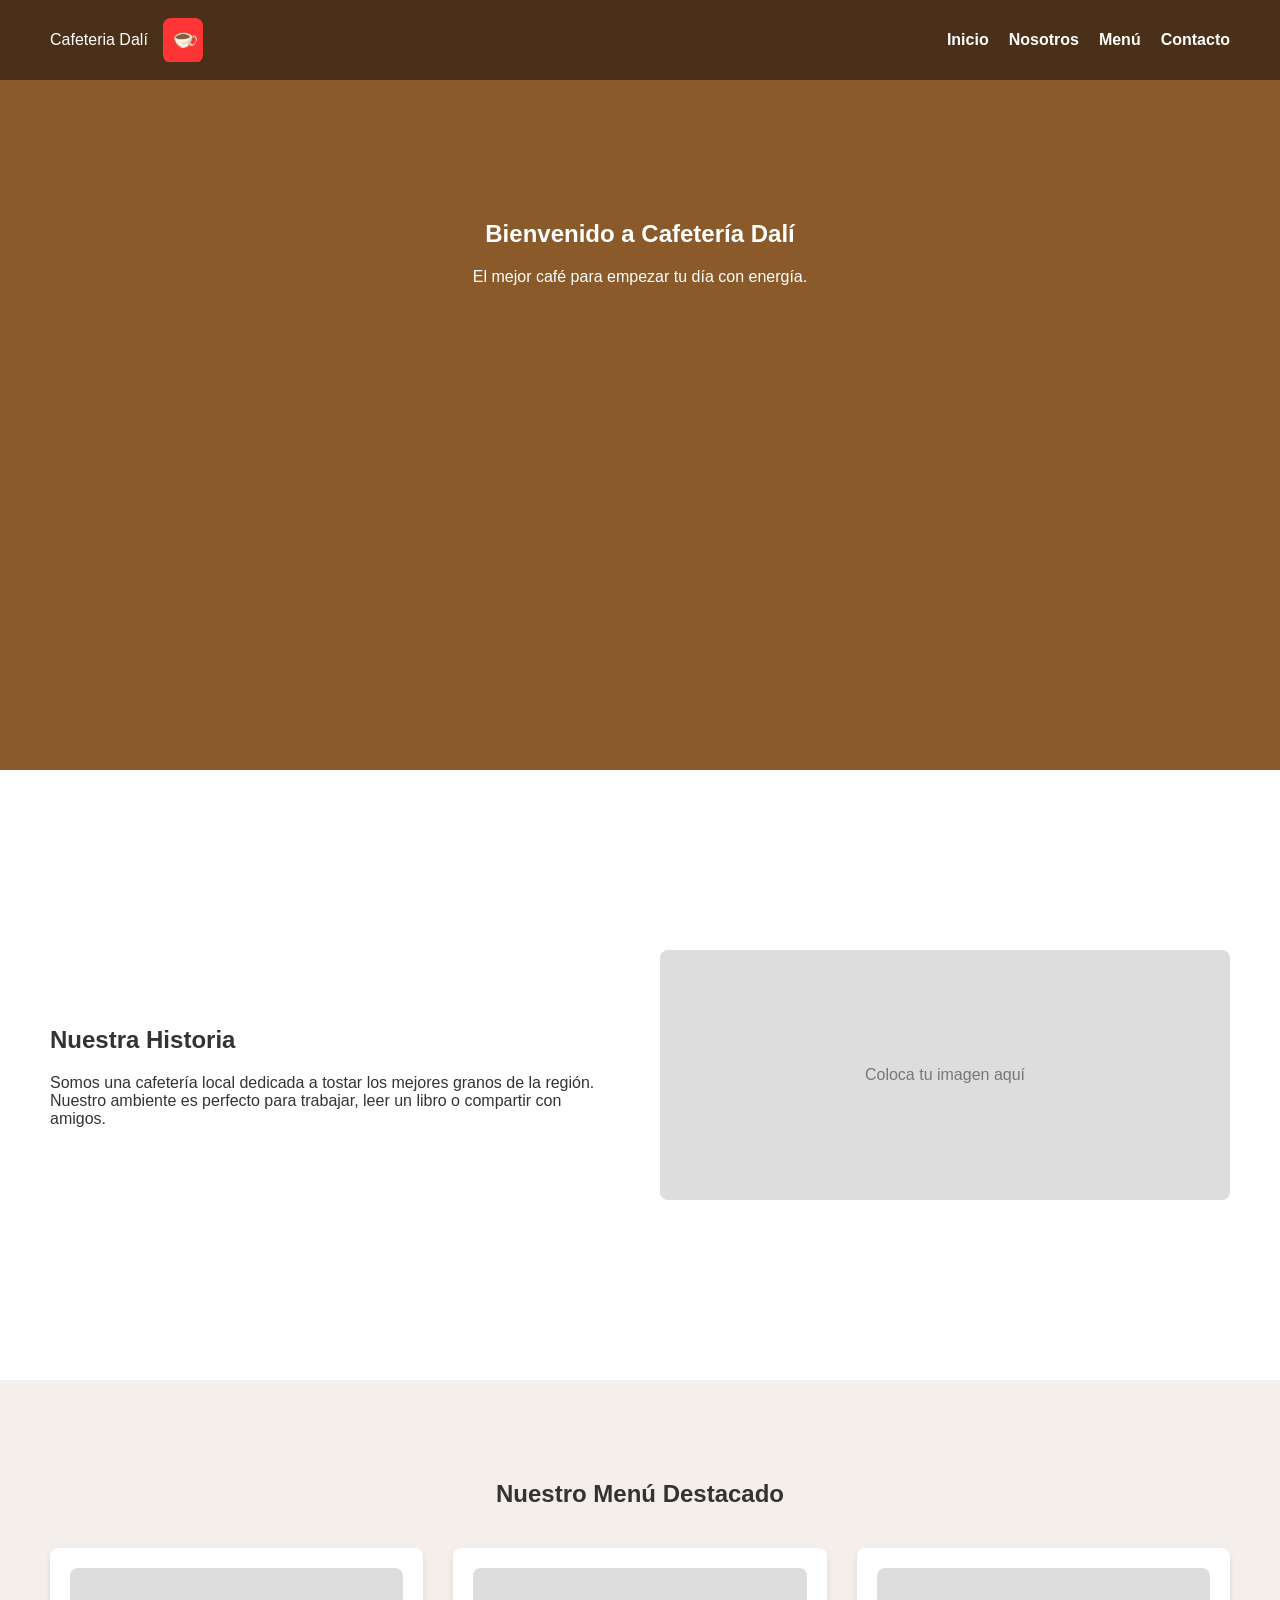
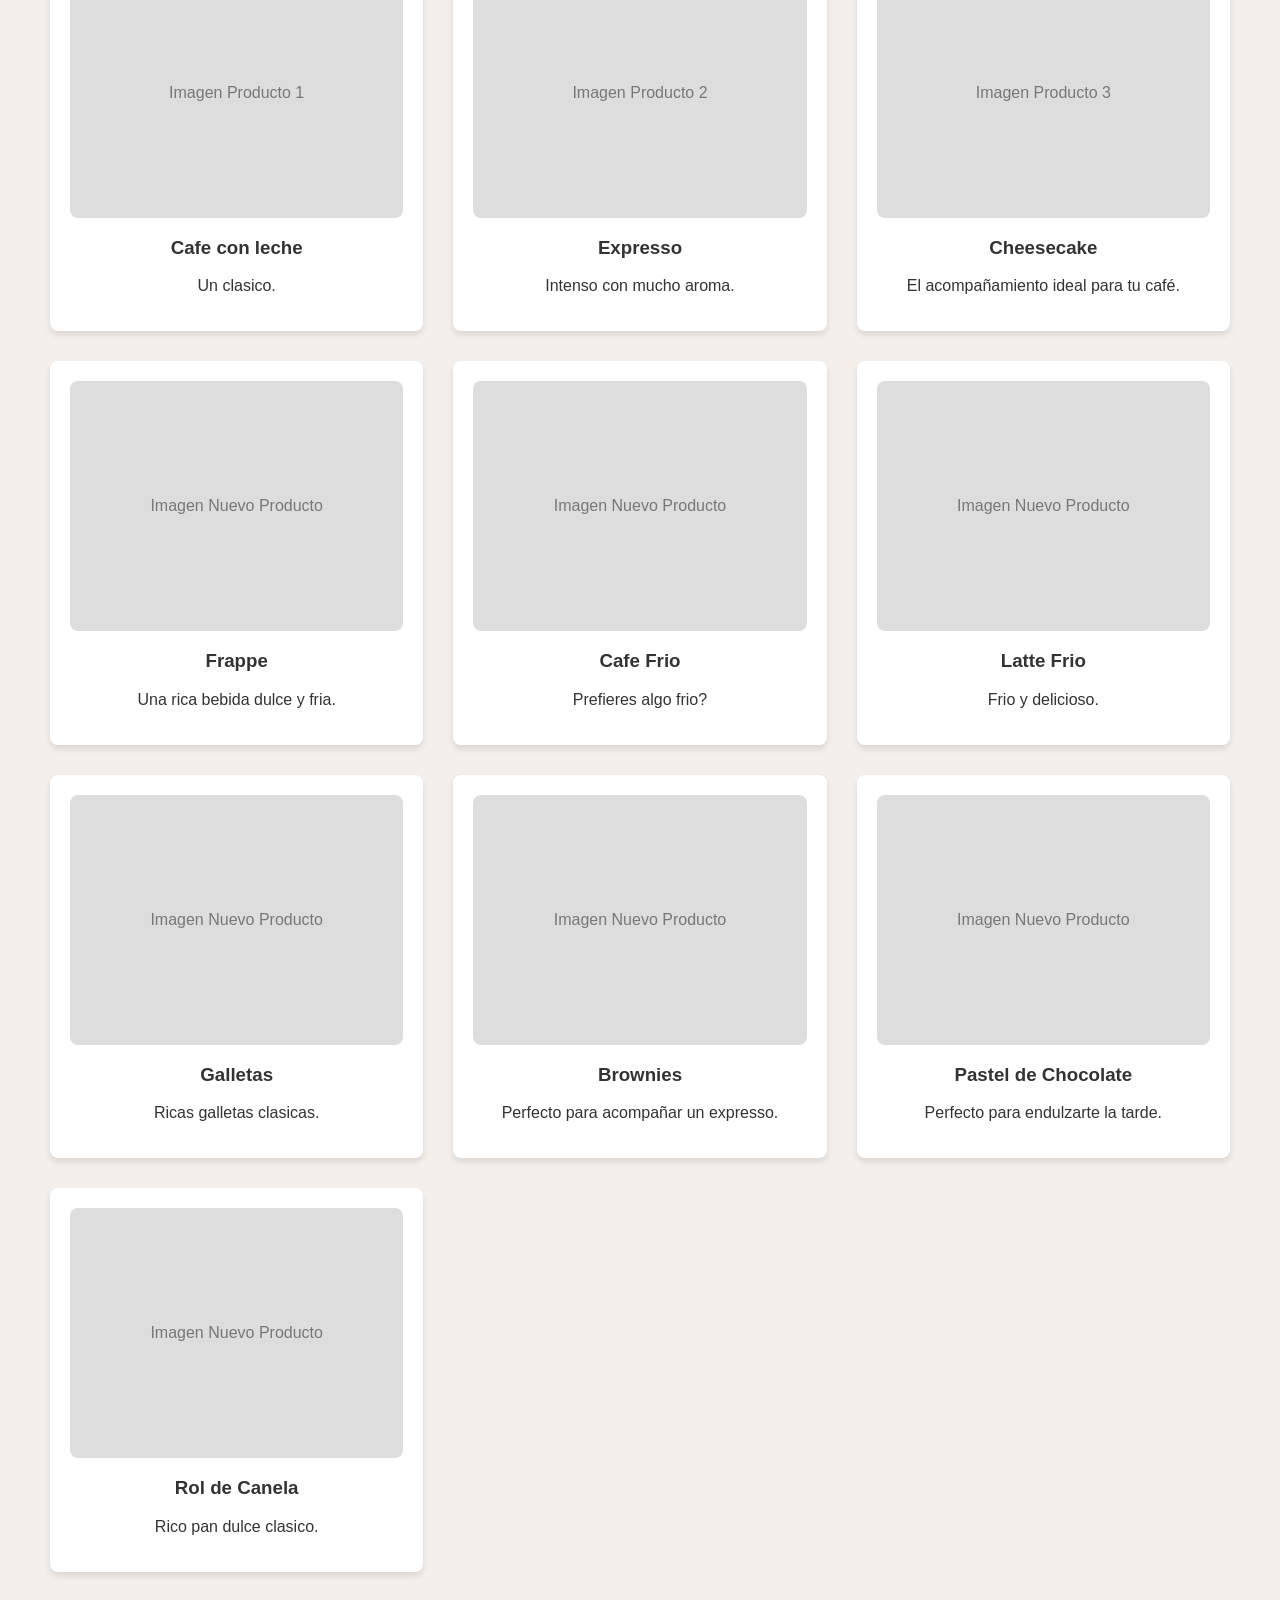
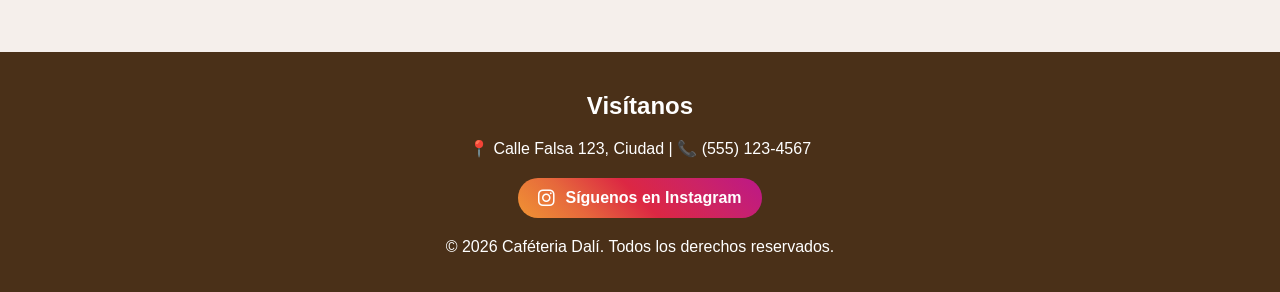
==== index.html @ d45b35bc "Add files via upload" ====
<!DOCTYPE html>
<html lang="es">
<head>
    <meta charset="UTF-8">
    <meta name="viewport" content="width=device-width, initial-scale=1.0">
    <title>Cafetería Dalí</title>
    <link rel="stylesheet" href="style.css">
    <link rel="stylesheet" href="https://cdnjs.cloudflare.com/ajax/libs/font-awesome/6.0.0/css/all.min.css">
</head>
<body>

    <header>
        <div class="logo">Cafeteria Dalí
            <img src="logo.jpeg" alt="Cafeteria Dalí" class="logo-img">
        </div>
        <nav>
            <ul>
                <li><a href="#inicio">Inicio</a></li>
                <li><a href="#nosotros">Nosotros</a></li>
                <li><a href="#menu">Menú</a></li>
                <li><a href="#contacto">Contacto</a></li>
            </ul>
        </nav>
    </header>

    <section id="inicio">
        <h1>Bienvenido a Cafetería Dalí</h1>
        <p>El mejor café para empezar tu día con energía.</p>
    </section>

    <section id="nosotros">
        <div class="nosotros-texto">
            <h2>Nuestra Historia</h2>
            <p>Somos una cafetería local dedicada a tostar los mejores granos de la región. Nuestro ambiente es perfecto para trabajar, leer un libro o compartir con amigos.</p>
        </div>
        <div class="nosotros-imagen">
            <img src="C:\Users\sanch\OneDrive\Documentos\Tareas A Pasar\SA TICS\Banner.png" alt="Interior de la cafetería" onerror="this.outerHTML='<div class=\'imagen-placeholder\'>Coloca tu imagen aquí</div>'">
        </div>
    </section>

    <section id="menu">
        <h2>Nuestro Menú Destacado</h2>
        <div class="menu-grid">
            
            <div class="producto-card">
                <img src="C:\Users\sanch\OneDrive\Documentos\Tareas A Pasar\SA TICS\Producto 1.jpeg" alt="Café con leche" onerror="this.outerHTML='<div class=\'imagen-placeholder\'>Imagen Producto 1</div>'">
                <h3>Cafe con leche</h3>
                <p>Un clasico.</p>
            </div>

            <div class="producto-card">
                <img src="C:\Users\sanch\OneDrive\Documentos\Tareas A Pasar\SA TICS\Producto 2.jpeg" alt="Expresso" onerror="this.outerHTML='<div class=\'imagen-placeholder\'>Imagen Producto 2</div>'">
                <h3>Expresso</h3>
                <p>Intenso con mucho aroma.</p>
            </div>

            <div class="producto-card">
                <img src="C:\Users\sanch\OneDrive\Documentos\Tareas A Pasar\SA TICS\Producto 9.jpeg" alt="Pastel" onerror="this.outerHTML='<div class=\'imagen-placeholder\'>Imagen Producto 3</div>'">
                <h3>Cheesecake</h3>
                <p>El acompañamiento ideal para tu café.</p>
            </div>

            <div class="producto-card">
                <img src="C:\Users\sanch\OneDrive\Documentos\Tareas A Pasar\SA TICS\Producto 5.jpeg" alt="Frappe" onerror="this.outerHTML='<div class=\'imagen-placeholder\'>Imagen Nuevo Producto</div>'">
                <h3>Frappe</h3>
                <p>Una rica bebida dulce y fria.</p>
            </div>

            <div class="producto-card">
                <img src="C:\Users\sanch\OneDrive\Documentos\Tareas A Pasar\SA TICS\Producto 3.jpeg" alt="Cafe Frio" onerror="this.outerHTML='<div class=\'imagen-placeholder\'>Imagen Nuevo Producto</div>'">
                <h3>Cafe Frio</h3>
                <p>Prefieres algo frio?</p>
            </div>

            <div class="producto-card">
                <img src="C:\Users\sanch\OneDrive\Documentos\Tareas A Pasar\SA TICS\Producto 4.jpeg" alt="Latte Frio" onerror="this.outerHTML='<div class=\'imagen-placeholder\'>Imagen Nuevo Producto</div>'">
                <h3>Latte Frio</h3>
                <p>Frio y delicioso.</p>
            </div>

            <div class="producto-card">
                <img src="C:\Users\sanch\OneDrive\Documentos\Tareas A Pasar\SA TICS\Producto 6.jpeg" alt="Galletas" onerror="this.outerHTML='<div class=\'imagen-placeholder\'>Imagen Nuevo Producto</div>'">
                <h3>Galletas</h3>
                <p>Ricas galletas clasicas.</p>
            </div>

            <div class="producto-card">
                <img src="C:\Users\sanch\OneDrive\Documentos\Tareas A Pasar\SA TICS\Producto 10.jpeg" alt="Brownies" onerror="this.outerHTML='<div class=\'imagen-placeholder\'>Imagen Nuevo Producto</div>'">
                <h3>Brownies</h3>
                <p>Perfecto para acompañar un expresso.</p>
            </div>

            <div class="producto-card">
                <img src="C:\Users\sanch\OneDrive\Documentos\Tareas A Pasar\SA TICS\Producto 8.jpeg" alt="Pastel de chocolate" onerror="this.outerHTML='<div class=\'imagen-placeholder\'>Imagen Nuevo Producto</div>'">
                <h3>Pastel de Chocolate</h3>
                <p>Perfecto para endulzarte la tarde.</p>
            </div>

            <div class="producto-card">
                <img src="C:\Users\sanch\OneDrive\Documentos\Tareas A Pasar\SA TICS\Producto 7.jpeg" alt="Rol de canela" onerror="this.outerHTML='<div class=\'imagen-placeholder\'>Imagen Nuevo Producto</div>'">
                <h3>Rol de Canela</h3>
                <p>Rico pan dulce clasico.</p>
            </div>

        </div>
    </section>

    <footer id="contacto">
    <h2>Visítanos</h2>
    <p>📍 Calle Falsa 123, Ciudad | 📞 (555) 123-4567</p>
    
    <div class="redes-sociales">
        <a href="https://www.instagram.com/cafeteria_tics?igsh=MTI5NTdtYWk3dGQzNQ==" target="_blank" class="btn-instagram">
            <i class="fab fa-instagram"></i> Síguenos en Instagram
        </a>
    </div>

    <p>&copy; 2026 Caféteria Dalí. Todos los derechos reservados.</p>
</footer>

</body>
</html>
---- style.css ----
:root {
    --cafe-oscuro: #4A3018;
    --cafe-medio: #8B5A2B;
    --crema: #F5EFEB;
    --texto: #333333;
}

html {
    scroll-behavior: smooth;
}

body {
    font-family: 'Segoe UI', Tahoma, Geneva, Verdana, sans-serif;
    margin: 0;
    padding: 0;
    background-color: var(--crema);
    color: var(--texto);
}

header {
    background-color: var(--cafe-oscuro);
    color: white;
    padding: 10px 50px;
    display: flex;
    justify-content: space-between;
    align-items: center;
    position: sticky;
    top: 0;
    z-index: 1000;
}

.logo {
    display: flex;
    align-items: center;
    height: 60px;
}
.logo-img {
    height: 45px; 
    width: auto;  
    margin-left: 15px;
    display: block;
    object-fit: contain;
    vertical-align: middle;
}

nav ul {
    list-style: none;
    display: flex;
    gap: 20px;
    margin: 0;
    padding: 0;
}

nav a {
    color: white;
    text-decoration: none;
    font-weight: bold;
    transition: color 0.3s;
}

nav a:hover {
    color: #d4a373;
}

section {
    padding: 80px 50px;
    min-height: 50vh;
}

#inicio {
    background-color: var(--cafe-medio);
    color: white;
    text-align: center;
    padding: 120px 20px;
}

#nosotros {
    display: flex;
    align-items: center;
    gap: 40px;
    background-color: white;
}

.nosotros-texto {
    flex: 1;
}

.nosotros-imagen {
    flex: 1;
}

#menu {
    text-align: center;
}

.menu-grid {
    display: grid;
    grid-template-columns: repeat(3, 1fr);
    gap: 30px;
    margin-top: 40px;
}

.producto-card {
    background-color: white;
    padding: 20px;
    border-radius: 8px;
    box-shadow: 0 4px 6px rgba(0,0,0,0.1);
}

img {
    width: 100%;
    height: auto;
    border-radius: 8px;
    object-fit: cover;
}

.imagen-placeholder {
    background-color: #ddd;
    height: 250px;
    display: flex;
    align-items: center;
    justify-content: center;
    color: #777;
    border-radius: 8px;
}

footer {
    background-color: var(--cafe-oscuro);
    color: white;
    text-align: center;
    padding: 20px;
}
.redes-sociales {
    margin: 20px 0;
}

.btn-instagram {
    display: inline-flex;
    align-items: center;
    gap: 10px;
    background: linear-gradient(45deg, #f09433 0%, #e6683c 25%, #dc2743 50%, #cc2366 75%, #bc1888 100%); 
    color: white !important;
    text-decoration: none;
    padding: 10px 20px;
    border-radius: 50px;
    font-weight: bold;
    transition: transform 0.3s ease;
}

.btn-instagram i {
    font-size: 1.2rem;
}

.btn-instagram:hover {
    transform: scale(1.05);
    box-shadow: 0 4px 15px rgba(0,0,0,0.2);
}
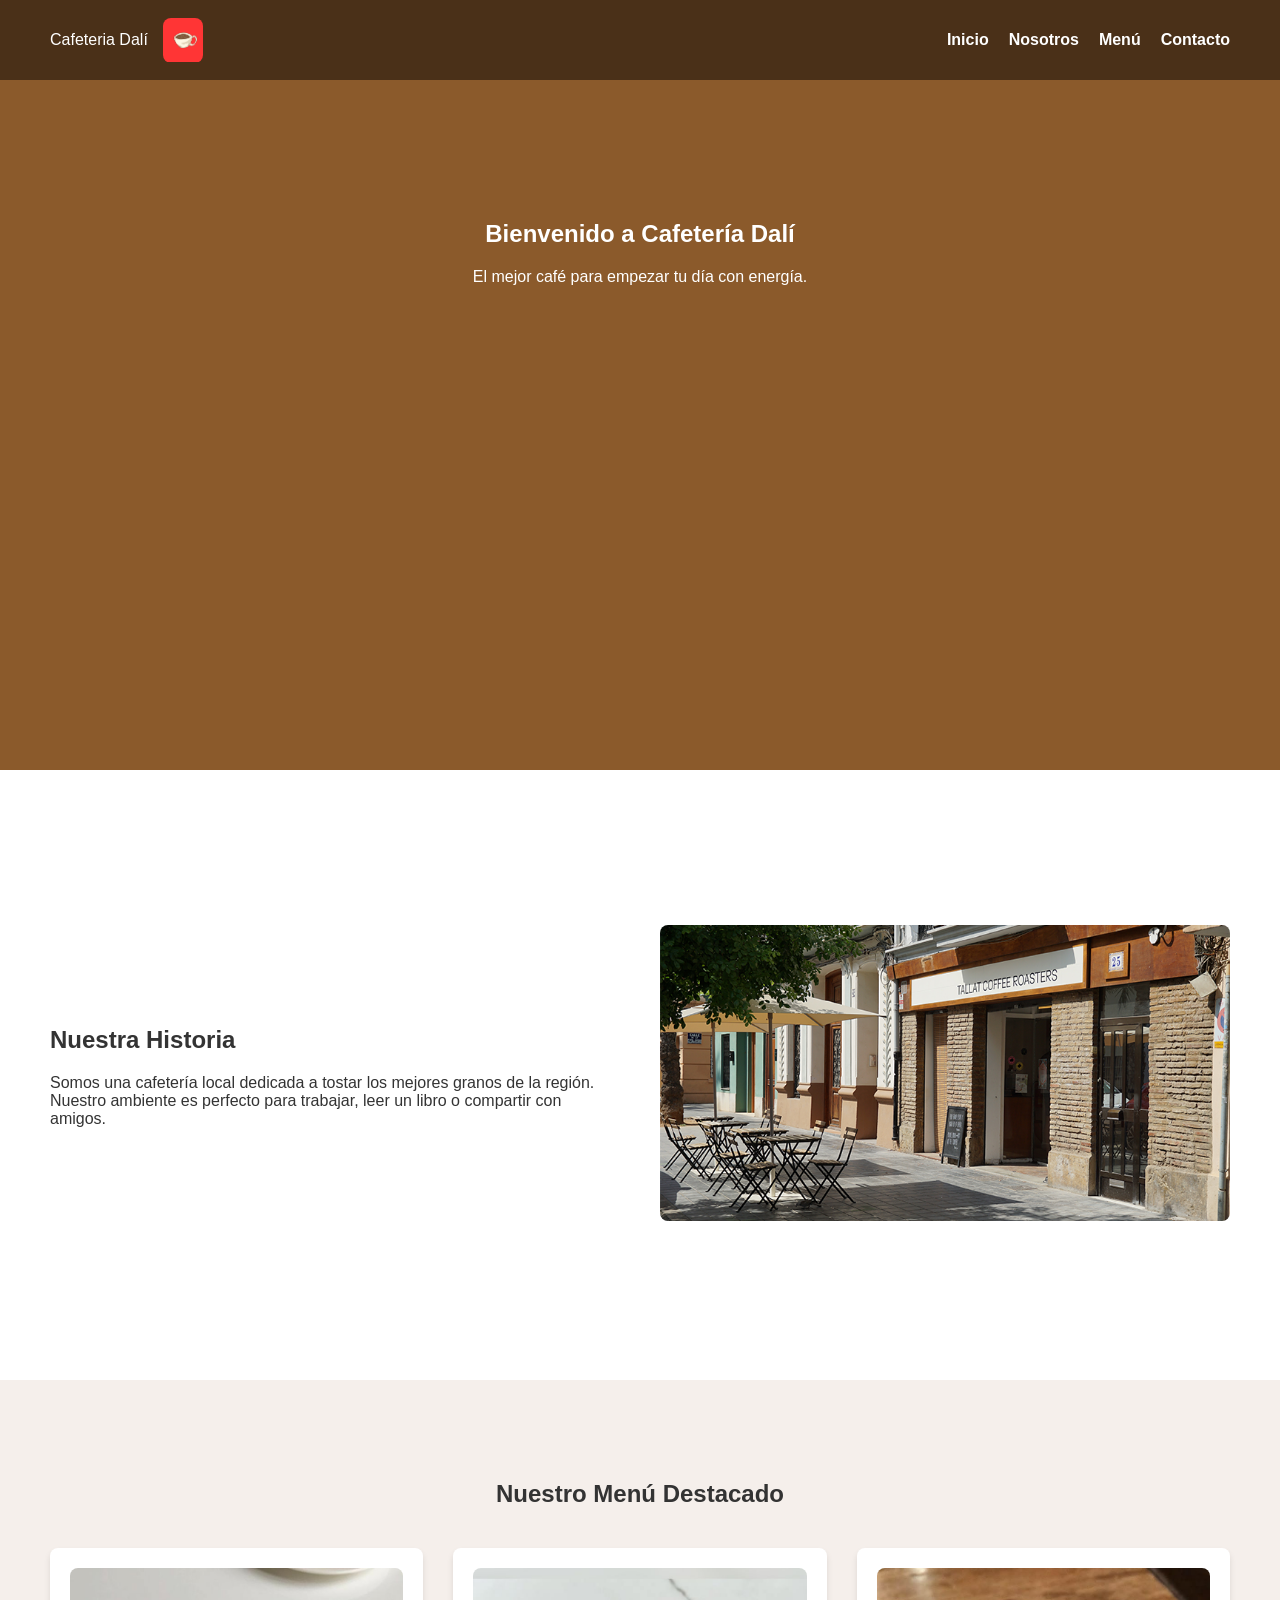
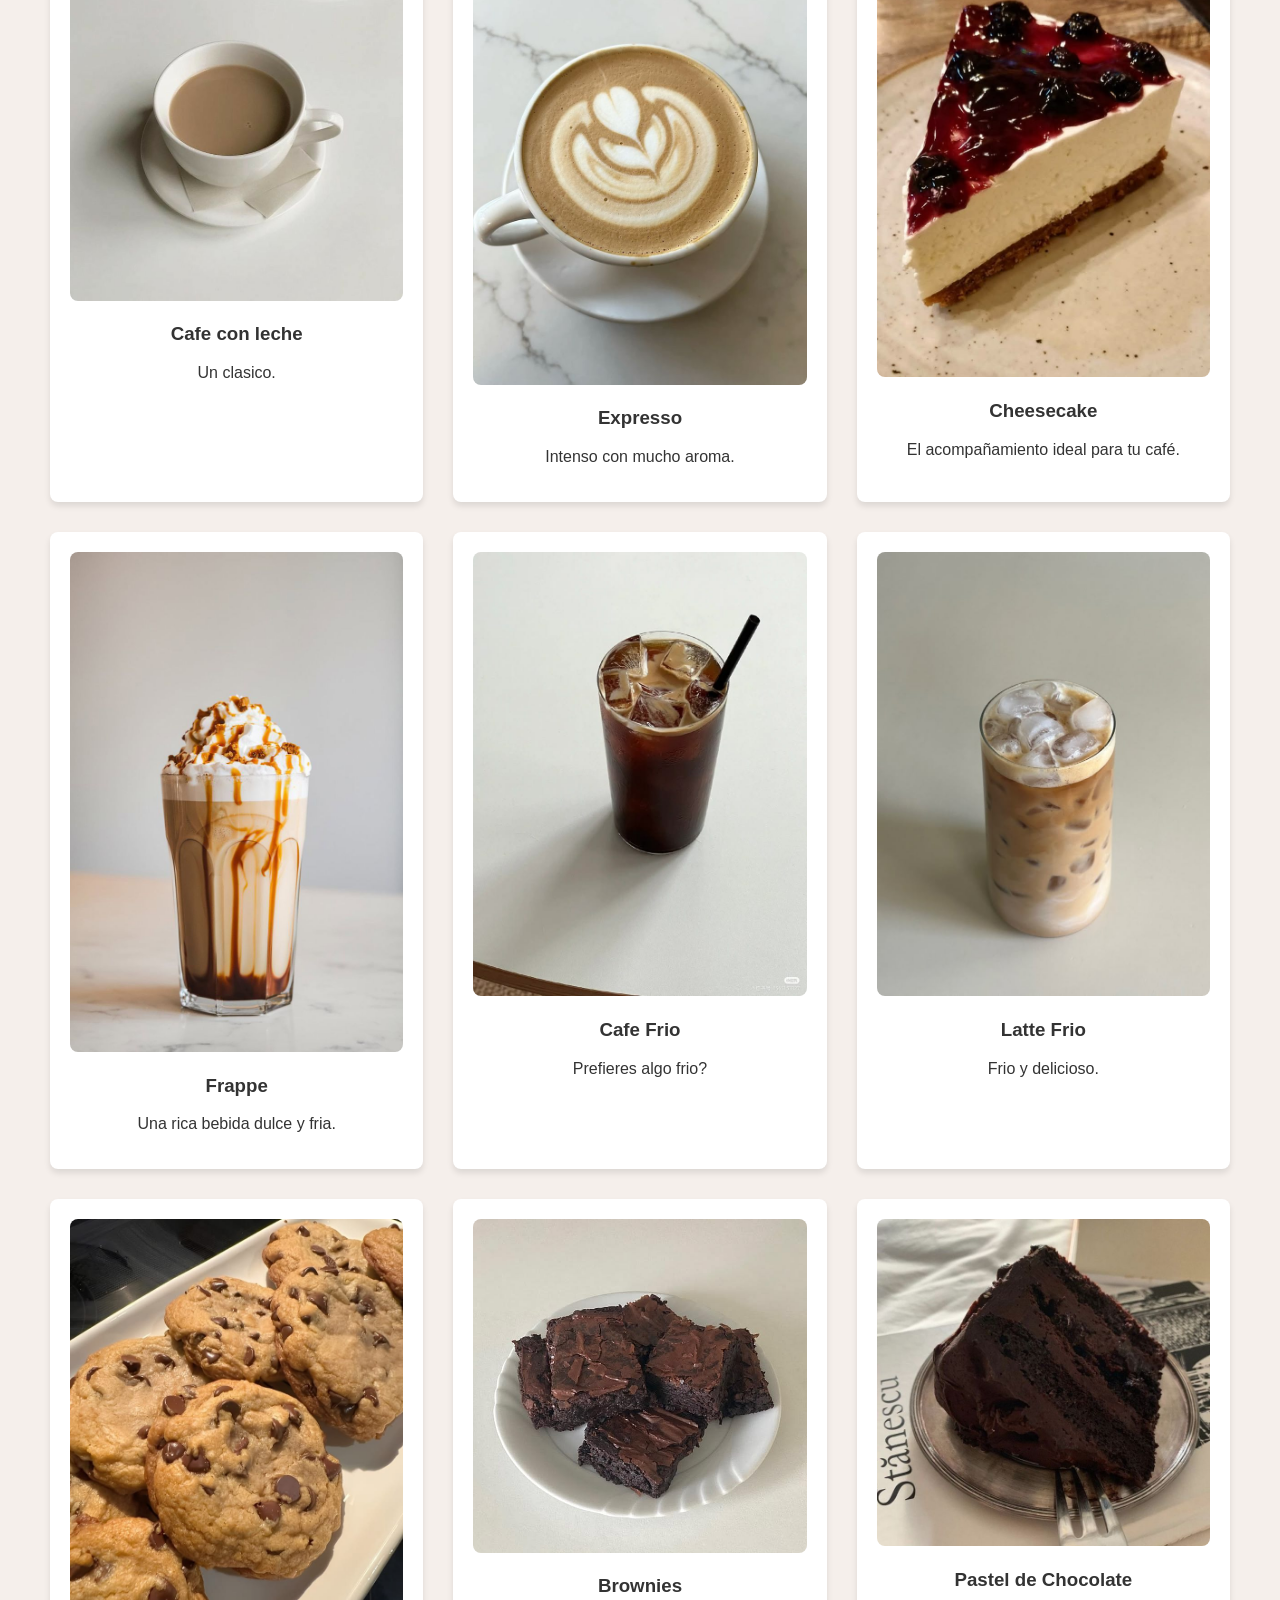
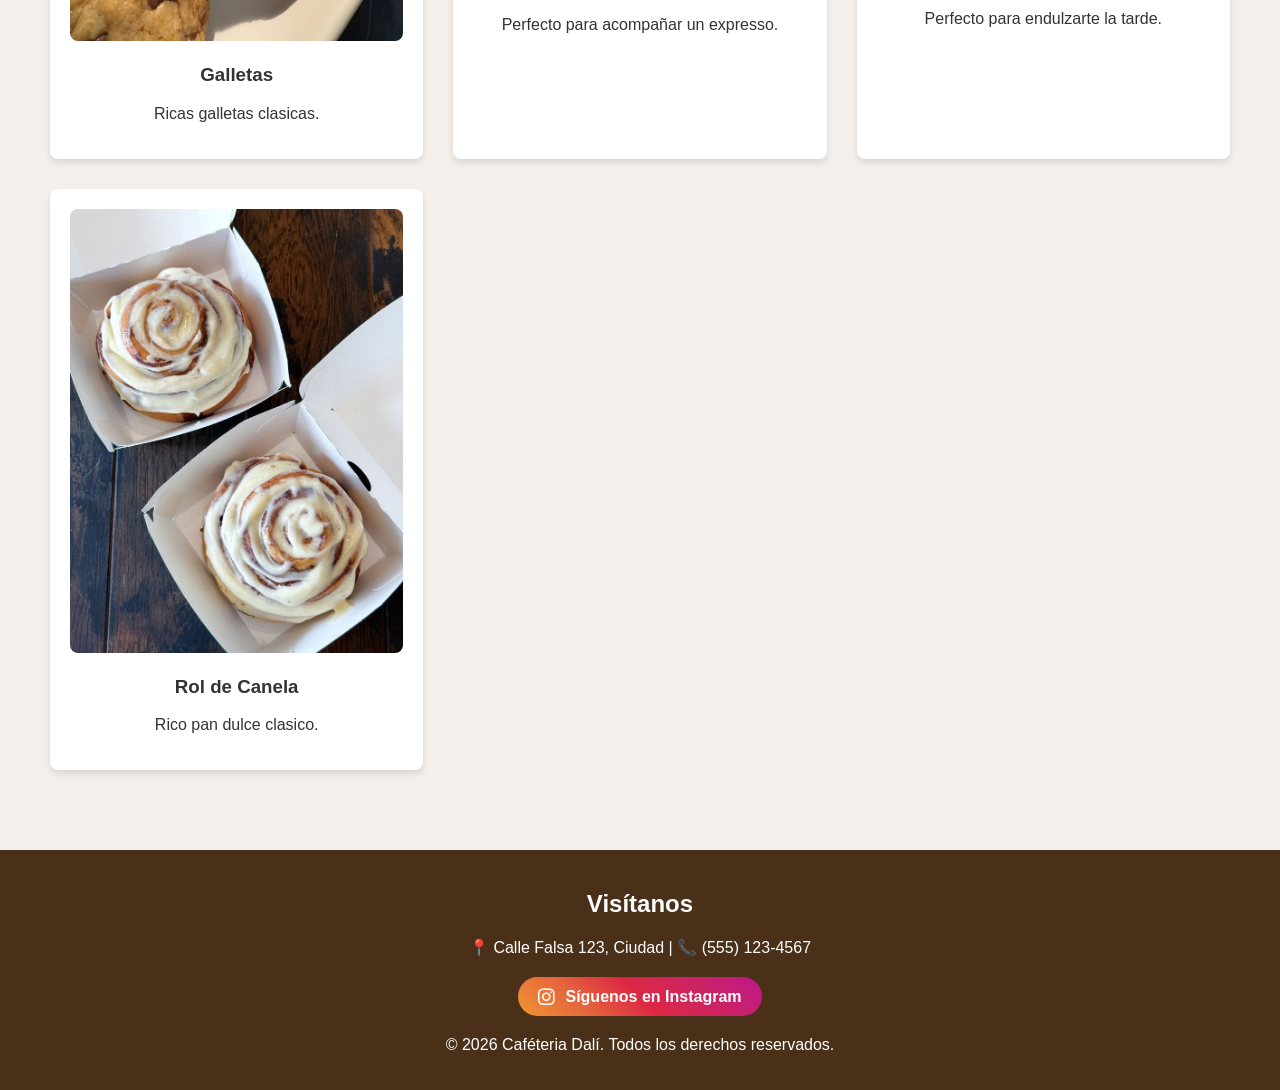
==== commit b92df5dc: "Add files via upload" ====
--- a/index.html
+++ b/index.html
@@ -34,7 +34,7 @@
             <p>Somos una cafetería local dedicada a tostar los mejores granos de la región. Nuestro ambiente es perfecto para trabajar, leer un libro o compartir con amigos.</p>
         </div>
         <div class="nosotros-imagen">
-            <img src="C:\Users\sanch\OneDrive\Documentos\Tareas A Pasar\SA TICS\Banner.png" alt="Interior de la cafetería" onerror="this.outerHTML='<div class=\'imagen-placeholder\'>Coloca tu imagen aquí</div>'">
+            <img src="Banner.png" alt="Interior de la cafetería" onerror="this.outerHTML='<div class=\'imagen-placeholder\'>Coloca tu imagen aquí</div>'">
         </div>
     </section>
 
@@ -43,61 +43,61 @@
         <div class="menu-grid">
             
             <div class="producto-card">
-                <img src="C:\Users\sanch\OneDrive\Documentos\Tareas A Pasar\SA TICS\Producto 1.jpeg" alt="Café con leche" onerror="this.outerHTML='<div class=\'imagen-placeholder\'>Imagen Producto 1</div>'">
+                <img src="Producto 1.jpeg" alt="Café con leche" onerror="this.outerHTML='<div class=\'imagen-placeholder\'>Imagen Producto 1</div>'">
                 <h3>Cafe con leche</h3>
                 <p>Un clasico.</p>
             </div>
 
             <div class="producto-card">
-                <img src="C:\Users\sanch\OneDrive\Documentos\Tareas A Pasar\SA TICS\Producto 2.jpeg" alt="Expresso" onerror="this.outerHTML='<div class=\'imagen-placeholder\'>Imagen Producto 2</div>'">
+                <img src="Producto 2.jpeg" alt="Expresso" onerror="this.outerHTML='<div class=\'imagen-placeholder\'>Imagen Producto 2</div>'">
                 <h3>Expresso</h3>
                 <p>Intenso con mucho aroma.</p>
             </div>
 
             <div class="producto-card">
-                <img src="C:\Users\sanch\OneDrive\Documentos\Tareas A Pasar\SA TICS\Producto 9.jpeg" alt="Pastel" onerror="this.outerHTML='<div class=\'imagen-placeholder\'>Imagen Producto 3</div>'">
+                <img src="Producto 9.jpeg" alt="Pastel" onerror="this.outerHTML='<div class=\'imagen-placeholder\'>Imagen Producto 3</div>'">
                 <h3>Cheesecake</h3>
                 <p>El acompañamiento ideal para tu café.</p>
             </div>
 
             <div class="producto-card">
-                <img src="C:\Users\sanch\OneDrive\Documentos\Tareas A Pasar\SA TICS\Producto 5.jpeg" alt="Frappe" onerror="this.outerHTML='<div class=\'imagen-placeholder\'>Imagen Nuevo Producto</div>'">
+                <img src="Producto 5.jpeg" alt="Frappe" onerror="this.outerHTML='<div class=\'imagen-placeholder\'>Imagen Nuevo Producto</div>'">
                 <h3>Frappe</h3>
                 <p>Una rica bebida dulce y fria.</p>
             </div>
 
             <div class="producto-card">
-                <img src="C:\Users\sanch\OneDrive\Documentos\Tareas A Pasar\SA TICS\Producto 3.jpeg" alt="Cafe Frio" onerror="this.outerHTML='<div class=\'imagen-placeholder\'>Imagen Nuevo Producto</div>'">
+                <img src="Producto 3.jpeg" alt="Cafe Frio" onerror="this.outerHTML='<div class=\'imagen-placeholder\'>Imagen Nuevo Producto</div>'">
                 <h3>Cafe Frio</h3>
                 <p>Prefieres algo frio?</p>
             </div>
 
             <div class="producto-card">
-                <img src="C:\Users\sanch\OneDrive\Documentos\Tareas A Pasar\SA TICS\Producto 4.jpeg" alt="Latte Frio" onerror="this.outerHTML='<div class=\'imagen-placeholder\'>Imagen Nuevo Producto</div>'">
+                <img src="Producto 4.jpeg" alt="Latte Frio" onerror="this.outerHTML='<div class=\'imagen-placeholder\'>Imagen Nuevo Producto</div>'">
                 <h3>Latte Frio</h3>
                 <p>Frio y delicioso.</p>
             </div>
 
             <div class="producto-card">
-                <img src="C:\Users\sanch\OneDrive\Documentos\Tareas A Pasar\SA TICS\Producto 6.jpeg" alt="Galletas" onerror="this.outerHTML='<div class=\'imagen-placeholder\'>Imagen Nuevo Producto</div>'">
+                <img src="Producto 6.jpeg" alt="Galletas" onerror="this.outerHTML='<div class=\'imagen-placeholder\'>Imagen Nuevo Producto</div>'">
                 <h3>Galletas</h3>
                 <p>Ricas galletas clasicas.</p>
             </div>
 
             <div class="producto-card">
-                <img src="C:\Users\sanch\OneDrive\Documentos\Tareas A Pasar\SA TICS\Producto 10.jpeg" alt="Brownies" onerror="this.outerHTML='<div class=\'imagen-placeholder\'>Imagen Nuevo Producto</div>'">
+                <img src="Producto 10.jpeg" alt="Brownies" onerror="this.outerHTML='<div class=\'imagen-placeholder\'>Imagen Nuevo Producto</div>'">
                 <h3>Brownies</h3>
                 <p>Perfecto para acompañar un expresso.</p>
             </div>
 
             <div class="producto-card">
-                <img src="C:\Users\sanch\OneDrive\Documentos\Tareas A Pasar\SA TICS\Producto 8.jpeg" alt="Pastel de chocolate" onerror="this.outerHTML='<div class=\'imagen-placeholder\'>Imagen Nuevo Producto</div>'">
+                <img src="Producto 8.jpeg" alt="Pastel de chocolate" onerror="this.outerHTML='<div class=\'imagen-placeholder\'>Imagen Nuevo Producto</div>'">
                 <h3>Pastel de Chocolate</h3>
                 <p>Perfecto para endulzarte la tarde.</p>
             </div>
 
             <div class="producto-card">
-                <img src="C:\Users\sanch\OneDrive\Documentos\Tareas A Pasar\SA TICS\Producto 7.jpeg" alt="Rol de canela" onerror="this.outerHTML='<div class=\'imagen-placeholder\'>Imagen Nuevo Producto</div>'">
+                <img src="Producto 7.jpeg" alt="Rol de canela" onerror="this.outerHTML='<div class=\'imagen-placeholder\'>Imagen Nuevo Producto</div>'">
                 <h3>Rol de Canela</h3>
                 <p>Rico pan dulce clasico.</p>
             </div>
